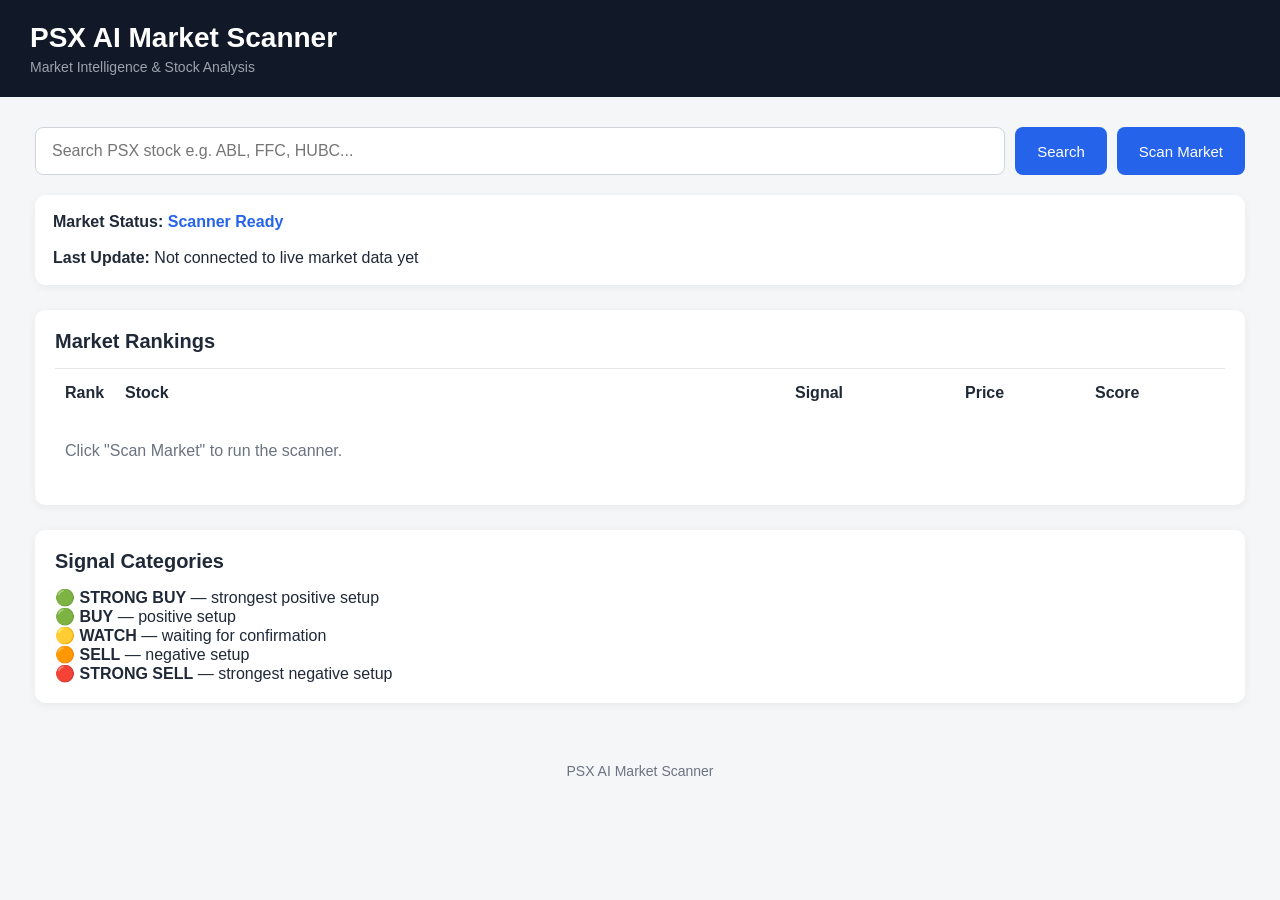
==== index.html @ efaf7ae3 "Fix HTML formatting issues in index.html" ====
<!DOCTYPE html>
<html lang="en">
<head>
    <meta charset="UTF-8">
    <meta name="viewport" content="width=device-width, initial-scale=1.0">

    <title>PSX AI Market Scanner</title>

    <link rel="stylesheet" href="style.css">
</head>

<body>

<header>
    <h1>PSX AI Market Scanner</h1>
    <p>Market Intelligence & Stock Analysis</p>
</header>

<div class="container">

    <div class="top-bar">

        <input
            type="text"
            id="stockSearch"
            class="search-box"
            placeholder="Search PSX stock e.g. ABL, FFC, HUBC..."
        >

        <button onclick="searchStock()">Search</button>

        <button onclick="scanMarket()">Scan Market</button>

    </div>

    <div class="market-status">

        <strong>Market Status:</strong>

        <span class="status-ready">
            Scanner Ready
        </span>

        <br><br>

        <strong>Last Update:</strong>

        <span id="lastUpdate">
            Not connected to live market data yet
        </span>

    </div>

    <div class="section">

        <h2>Market Rankings</h2>

        <div
            class="stock-row"
            style="font-weight:bold; cursor:default;"
        >

            <div>Rank</div>
            <div>Stock</div>
            <div>Signal</div>
            <div>Price</div>
            <div>Score</div>

        </div>

        <div id="stockList">

            <div class="empty-message">
                Click "Scan Market" to run the scanner.
            </div>

        </div>

    </div>

    <div class="section">

        <h2>Signal Categories</h2>

        <p>🟢 <strong>STRONG BUY</strong> — strongest positive setup</p>

        <p>🟢 <strong>BUY</strong> — positive setup</p>

        <p>🟡 <strong>WATCH</strong> — waiting for confirmation</p>

        <p>🟠 <strong>SELL</strong> — negative setup</p>

        <p>🔴 <strong>STRONG SELL</strong> — strongest negative setup</p>

    </div>

</div>

<footer>
    PSX AI Market Scanner
</footer>

<script>

const sampleStocks = [

    {
        symbol: "FFC",
        name: "Fauji Fertilizer",
        price: 420.50,
        score: 91
    },

    {
        symbol: "HUBC",
        name: "Hub Power",
        price: 185.40,
        score: 82
    },

    {
        symbol: "ABL",
        name: "Allied Bank",
        price: 172.20,
        score: 76
    },

    {
        symbol: "BOP",
        name: "Bank of Punjab",
        price: 30.10,
        score: 61
    },

    {
        symbol: "CNERGY",
        name: "Cnergyico",
        price: 8.95,
        score: 39
    },

    {
        symbol: "MDTL",
        name: "Media Times",
        price: 1.85,
        score: 18
    }

];

function getSignal(score) {

    if (score >= 85) {
        return {
            text: "STRONG BUY",
            className: "strong-buy"
        };
    }

    if (score >= 70) {
        return {
            text: "BUY",
            className: "buy"
        };
    }

    if (score >= 45) {
        return {
            text: "WATCH",
            className: "watch"
        };
    }

    if (score >= 25) {
        return {
            text: "SELL",
            className: "sell"
        };
    }

    return {
        text: "STRONG SELL",
        className: "strong-sell"
    };

}

function scanMarket() {

    const stockList =
        document.getElementById("stockList");

    stockList.innerHTML = "";

    const sortedStocks =
        [...sampleStocks].sort(
            (a, b) => b.score - a.score
        );

    sortedStocks.forEach((stock, index) => {

        const signal =
            getSignal(stock.score);

        const row =
            document.createElement("div");

        row.className =
            "stock-row stock-data";

        row.innerHTML = `

            <div>
                ${index + 1}
            </div>

            <div>
                <strong>${stock.symbol}</strong>
                <br>
                <small>${stock.name}</small>
            </div>

            <div class="signal ${signal.className}">
                ${signal.text}
            </div>

            <div>
                Rs. ${stock.price.toFixed(2)}
            </div>

            <div>
                <strong>${stock.score}</strong>/100
            </div>

        `;

        row.onclick = function() {

            alert(
                stock.symbol +
                "\\n\\n" +
                "Signal: " +
                signal.text +
                "\\n" +
                "Score: " +
                stock.score +
                "/100" +
                "\\n\\n" +
                "Detailed analysis page will be connected in the next stages."
            );

        };

        stockList.appendChild(row);

    });

    document.getElementById("lastUpdate").textContent =
        "Scanner test completed";

}

function searchStock() {

    const symbol =
        document
            .getElementById("stockSearch")
            .value
            .trim()
            .toUpperCase();

    if (symbol === "") {

        alert("Please enter a PSX stock symbol.");

        return;

    }

    const stock =
        sampleStocks.find(
            item => item.symbol === symbol
        );

    if (!stock) {

        alert(
            "Stock not found in the current test data.\\n\\n" +
            "Live PSX stock search will be connected later."
        );

        return;

    }

    const signal =
        getSignal(stock.score);

    alert(
    stock.symbol +
    " - " +
    stock.name +
    "\n\n" +
    "Price: Rs. " +
    stock.price.toFixed(2) +
    "\n" +
    "Signal: " +
    signal.text +
    "\n" +
    "Score: " +
    stock.score +
    "/100"
);

}

</script>

<script src="config.js"></script>
<script src="scoring.js"></script>

</body>
</html>
---- style.css ----
* {
    box-sizing: border-box;
    margin: 0;
    padding: 0;
}

body {
    font-family: Arial, sans-serif;
    background: #f4f6f8;
    color: #1f2937;
}

/* Header */

header {
    background: #111827;
    color: white;
    padding: 22px 30px;
}

header h1 {
    font-size: 28px;
    margin-bottom: 5px;
}

header p {
    color: #9ca3af;
    font-size: 14px;
}

/* Main container */

.container {
    max-width: 1250px;
    margin: 30px auto;
    padding: 0 20px;
}

/* Search area */

.top-bar {
    display: flex;
    gap: 10px;
    margin-bottom: 20px;
}

.search-box {
    flex: 1;
    padding: 14px 16px;
    border: 1px solid #d1d5db;
    border-radius: 8px;
    font-size: 16px;
    outline: none;
}

.search-box:focus {
    border-color: #2563eb;
}

button {
    border: none;
    border-radius: 8px;
    padding: 14px 22px;
    font-size: 15px;
    cursor: pointer;
    background: #2563eb;
    color: white;
}

button:hover {
    background: #1d4ed8;
}

/* Market status */

.market-status {
    background: white;
    border-radius: 10px;
    padding: 18px;
    margin-bottom: 25px;
    box-shadow: 0 2px 8px rgba(0, 0, 0, 0.06);
}

.status-ready {
    color: #2563eb;
    font-weight: bold;
}

/* Sections */

.section {
    background: white;
    border-radius: 10px;
    padding: 20px;
    margin-bottom: 25px;
    box-shadow: 0 2px 8px rgba(0, 0, 0, 0.06);
}

.section h2 {
    margin-bottom: 15px;
    font-size: 20px;
}

/* Ranking table */

.stock-row {
    display: grid;
    grid-template-columns: 60px 1fr 170px 130px 120px;
    align-items: center;
    padding: 15px 10px;
    border-top: 1px solid #e5e7eb;
}

.stock-row.stock-data {
    cursor: pointer;
}

.stock-row.stock-data:hover {
    background: #f9fafb;
}

/* Signals */

.signal {
    font-weight: bold;
}

.strong-buy {
    color: #15803d;
}

.buy {
    color: #16a34a;
}

.watch {
    color: #ca8a04;
}

.sell {
    color: #ea580c;
}

.strong-sell {
    color: #dc2626;
}

/* Empty message */

.empty-message {
    color: #6b7280;
    padding: 25px 10px;
}

/* Footer */

footer {
    text-align: center;
    color: #6b7280;
    padding: 30px;
    font-size: 14px;
}

/* Mobile */

@media (max-width: 700px) {

    .stock-row {
        grid-template-columns: 45px 1fr 120px;
    }

    .stock-row div:nth-child(4),
    .stock-row div:nth-child(5) {
        display: none;
    }

    .top-bar {
        flex-direction: column;
    }

    button {
        width: 100%;
    }
}
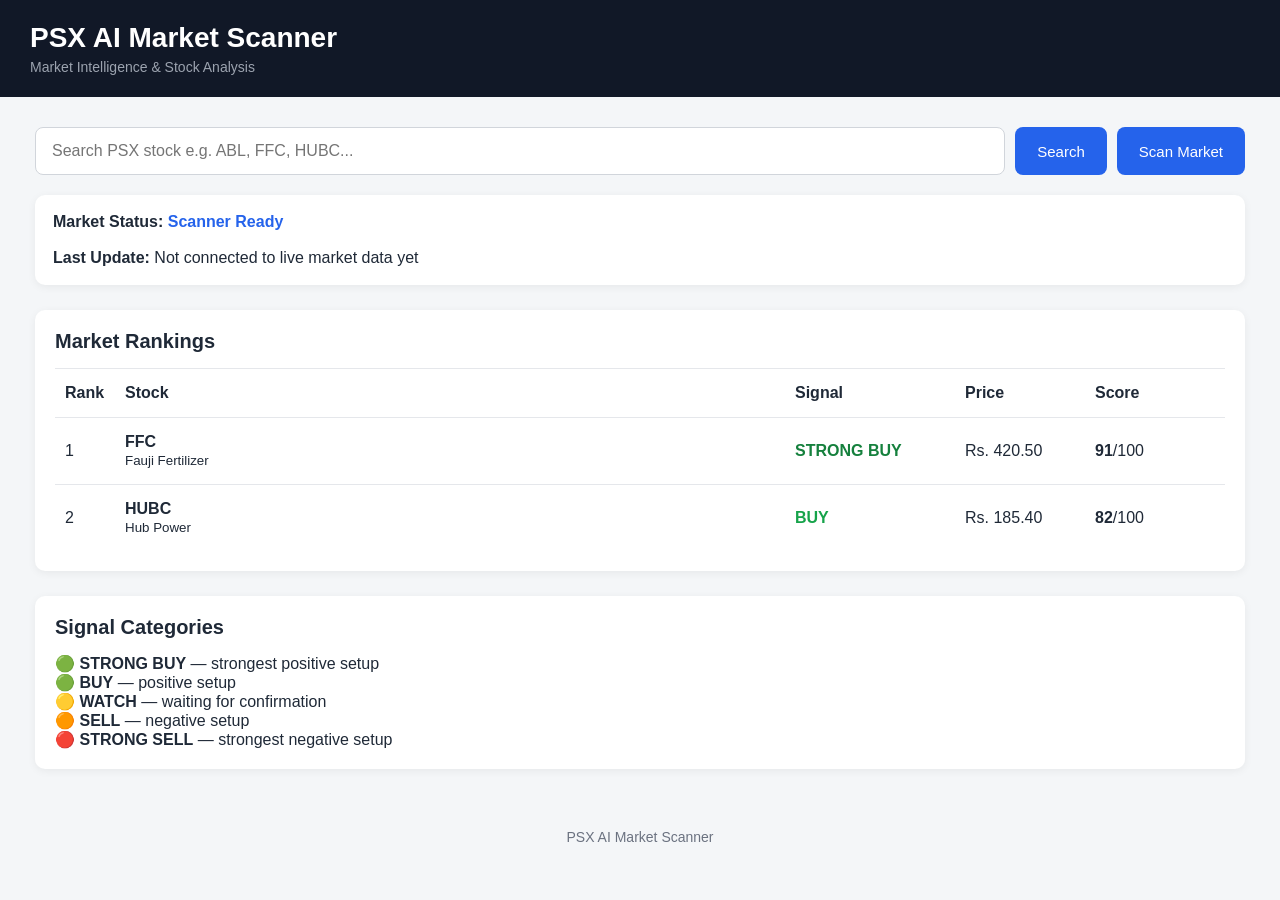
==== commit 537582b0: "Refactor stock data fetching functions" ====
--- a/index.html
+++ b/index.html
@@ -118,12 +118,12 @@
         score: 82
     },
 
-    {
-        symbol: "ABL",
-        name: "Allied Bank",
-        price: 172.20,
-        score: 76
-    },
+   {
+    symbol: "ABL",
+    name: "Allied Bank",
+    price: null,
+    score: 76
+},
 
     {
         symbol: "BOP",
@@ -319,5 +319,109 @@
 <script src="config.js"></script>
 <script src="scoring.js"></script>
 
+<script>
+
+    
+    async function fetchStockQuote(stock) {
+
+    try {
+
+        const response =
+            await fetch(
+                `https://api.psxlens.com/v1/quotes/${stock.symbol}`
+            );
+
+        if (!response.ok) {
+
+            throw new Error(
+                "HTTP Error: " + response.status
+            );
+
+        }
+
+        const data =
+            await response.json();
+
+
+        stock.apiData = {
+
+            price: data.price,
+
+            change: data.change,
+
+            changePct: data.change_pct,
+
+            open: data.open,
+
+            high: data.high,
+
+            low: data.low,
+
+            previousClose: data.previous_close,
+
+            volume: data.volume,
+
+            high52: data.high_52,
+
+            low52: data.low_52,
+
+            delayed: data.delayed,
+
+            marketStatus: data.market.status,
+
+            asOf: data.as_of
+
+        };
+
+
+        stock.price =
+            data.price;
+
+
+        console.log(
+            stock.symbol + " API DATA:",
+            stock.apiData
+        );
+
+
+    } catch (error) {
+
+        console.error(
+            stock.symbol + " API ERROR:",
+            error
+        );
+
+    }
+
+}
+
+
+async function fetchAllStockQuotes() {
+
+    console.log(
+        "Fetching PSX stock data..."
+    );
+
+
+    for (const stock of sampleStocks) {
+
+        await fetchStockQuote(stock);
+
+    }
+
+
+    console.log(
+        "All stock quotes fetched."
+    );
+
+
+    scanMarket();
+
+}
+
+
+fetchAllStockQuotes();
+</script>
+    
 </body>
 </html>
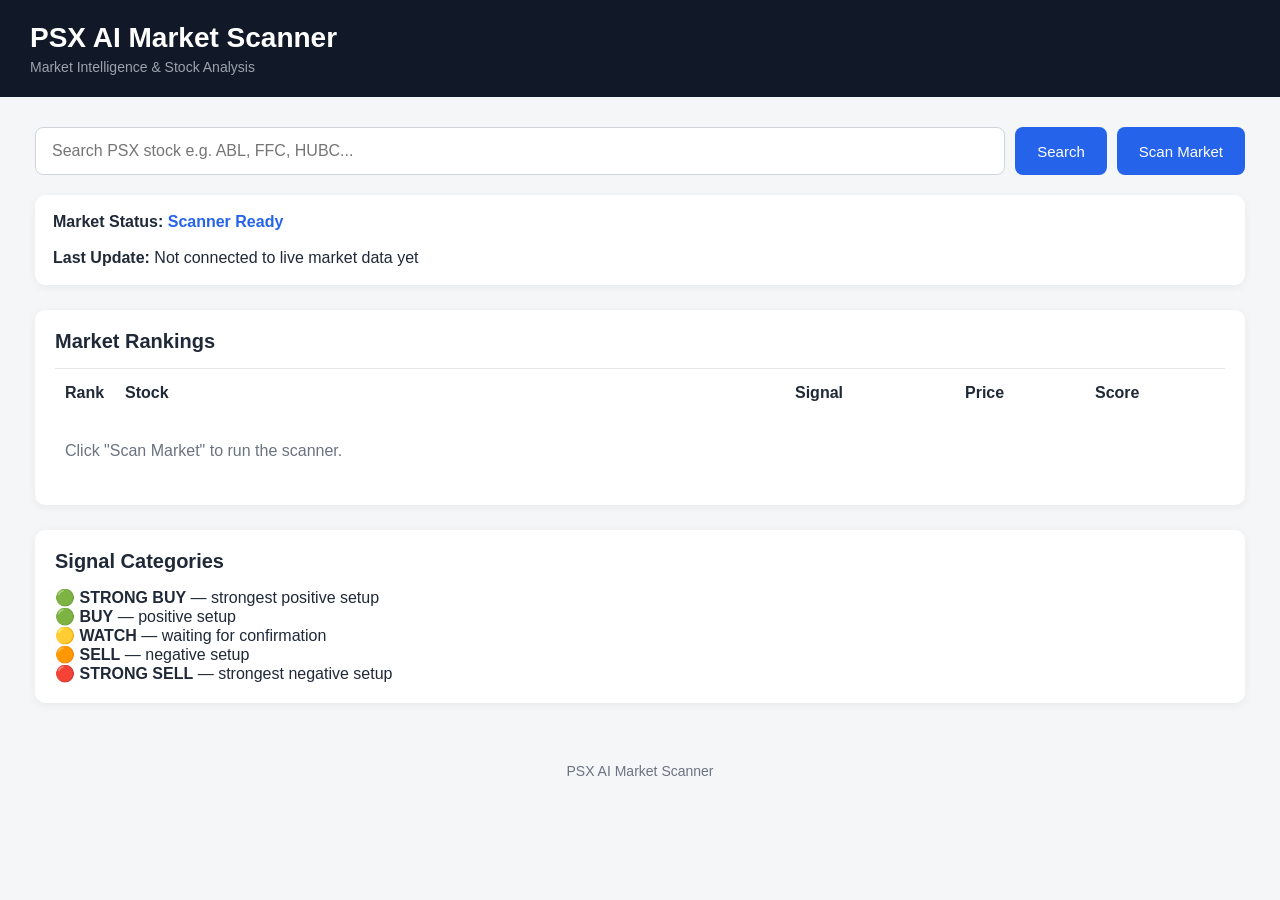
==== commit 6e9ddb8d: "Refactor stock ranking display logic" ====
--- a/index.html
+++ b/index.html
@@ -187,79 +187,136 @@
 
 function scanMarket() {
 
-    const stockList =
-        document.getElementById("stockList");
-
-    stockList.innerHTML = "";
+    const rankingList =
+        document.getElementById("rankingList");
+
+    if (!rankingList) {
+        return;
+    }
+
 
     const sortedStocks =
         [...sampleStocks].sort(
             (a, b) => b.score - a.score
         );
 
-    sortedStocks.forEach((stock, index) => {
-
-        const signal =
-            getSignal(stock.score);
-
-        const row =
-            document.createElement("div");
-
-        row.className =
-            "stock-row stock-data";
-
-        row.innerHTML = `
-
-            <div>
-                ${index + 1}
-            </div>
-
-            <div>
-                <strong>${stock.symbol}</strong>
-                <br>
-                <small>${stock.name}</small>
-            </div>
-
-            <div class="signal ${signal.className}">
-                ${signal.text}
-            </div>
-
-            <div>
-                Rs. ${stock.price.toFixed(2)}
-            </div>
-
-            <div>
-                <strong>${stock.score}</strong>/100
-            </div>
-
-        `;
-
-        row.onclick = function() {
-
-            alert(
-                stock.symbol +
-                "\\n\\n" +
-                "Signal: " +
-                signal.text +
-                "\\n" +
-                "Score: " +
-                stock.score +
-                "/100" +
-                "\\n\\n" +
-                "Detailed analysis page will be connected in the next stages."
-            );
-
-        };
-
-        stockList.appendChild(row);
-
-    });
-
-    document.getElementById("lastUpdate").textContent =
-        "Scanner test completed";
+
+    rankingList.innerHTML = `
+
+        <div class="stock-row ranking-header">
+
+            <div>Rank</div>
+
+            <div>Stock</div>
+
+            <div>Price</div>
+
+            <div>Change %</div>
+
+            <div>Score</div>
+
+            <div>Signal</div>
+
+        </div>
+
+    `;
+
+
+    sortedStocks.forEach(
+        (stock, index) => {
+
+            const signal =
+                getSignal(stock.score);
+
+
+            const signalClass =
+                signal
+                    .toLowerCase()
+                    .replace(" ", "-");
+
+
+            let changeText = "-";
+            let changeClass = "";
+
+
+            if (
+                stock.apiData &&
+                stock.apiData.changePct !== null &&
+                stock.apiData.changePct !== undefined
+            ) {
+
+                const change =
+                    Number(stock.apiData.changePct);
+
+
+                changeText =
+                    (change >= 0 ? "+" : "") +
+                    change.toFixed(2) +
+                    "%";
+
+
+                changeClass =
+                    change >= 0
+                        ? "change-positive"
+                        : "change-negative";
+
+            }
+
+
+            const row =
+                document.createElement("div");
+
+
+            row.className =
+                "stock-row stock-data";
+
+
+            row.onclick = function () {
+
+                searchStock(stock.symbol);
+
+            };
+
+
+            row.innerHTML = `
+
+                <div>
+                    ${index + 1}
+                </div>
+
+                <div>
+                    <strong>${stock.symbol}</strong><br>
+                    ${stock.name}
+                </div>
+
+                <div>
+                    ${stock.price !== null
+                        ? Number(stock.price).toFixed(2)
+                        : "-"
+                    }
+                </div>
+
+                <div class="${changeClass}">
+                    ${changeText}
+                </div>
+
+                <div>
+                    ${stock.score}
+                </div>
+
+                <div class="signal ${signalClass}">
+                    ${signal}
+                </div>
+
+            `;
+
+
+            rankingList.appendChild(row);
+
+        }
+    );
 
 }
-
 function searchStock() {
 
     const symbol =
@@ -320,7 +377,80 @@
 <script src="scoring.js"></script>
 
 <script>
-
+function calculateMomentumScore(
+    price,
+    previousClose,
+    changePct
+) {
+
+    if (
+        price === null ||
+        previousClose === null ||
+        previousClose === 0
+    ) {
+
+        return 50;
+
+    }
+
+
+    if (changePct >= 3) {
+
+        return 100;
+
+    }
+
+    if (changePct >= 2) {
+
+        return 90;
+
+    }
+
+    if (changePct >= 1) {
+
+        return 80;
+
+    }
+
+    if (changePct >= 0.5) {
+
+        return 70;
+
+    }
+
+    if (changePct >= 0) {
+
+        return 60;
+
+    }
+
+    if (changePct >= -0.5) {
+
+        return 50;
+
+    }
+
+    if (changePct >= -1) {
+
+        return 40;
+
+    }
+
+    if (changePct >= -2) {
+
+        return 30;
+
+    }
+
+    if (changePct >= -3) {
+
+        return 20;
+
+    }
+
+    return 10;
+
+}
     
     async function fetchStockQuote(stock) {
 
@@ -377,7 +507,12 @@
         stock.price =
             data.price;
 
-
+        stock.momentumScore = calculateMomentumScore(
+    data.price,
+    data.previous_close,
+    data.change_pct
+);
+        
         console.log(
             stock.symbol + " API DATA:",
             stock.apiData
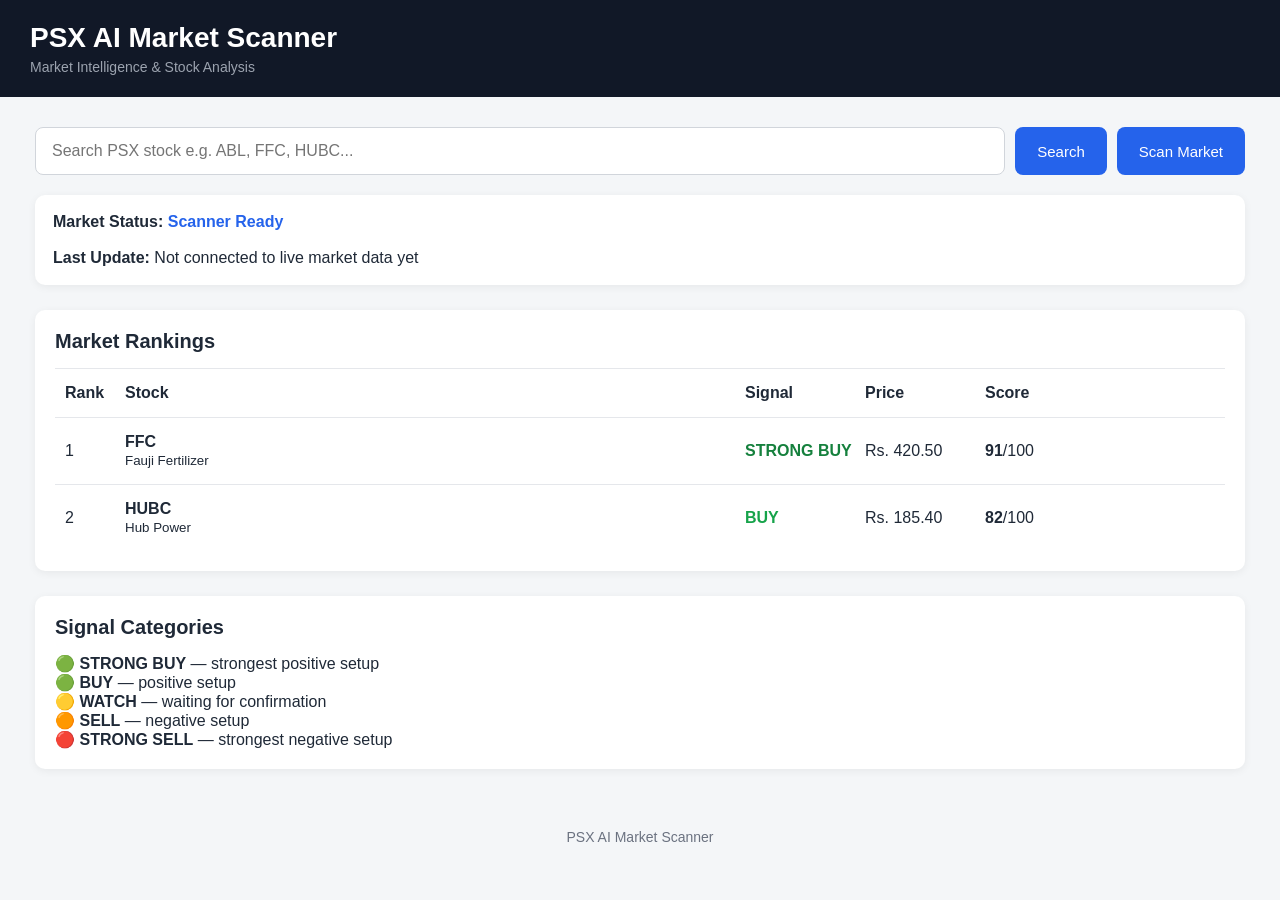
==== commit 10a32a82: "Refactor stock ranking and display logic" ====
--- a/index.html
+++ b/index.html
@@ -187,136 +187,79 @@
 
 function scanMarket() {
 
-    const rankingList =
-        document.getElementById("rankingList");
-
-    if (!rankingList) {
-        return;
-    }
-
+    const stockList =
+        document.getElementById("stockList");
+
+    stockList.innerHTML = "";
 
     const sortedStocks =
         [...sampleStocks].sort(
             (a, b) => b.score - a.score
         );
 
-
-    rankingList.innerHTML = `
-
-        <div class="stock-row ranking-header">
-
-            <div>Rank</div>
-
-            <div>Stock</div>
-
-            <div>Price</div>
-
-            <div>Change %</div>
-
-            <div>Score</div>
-
-            <div>Signal</div>
-
-        </div>
-
-    `;
-
-
-    sortedStocks.forEach(
-        (stock, index) => {
-
-            const signal =
-                getSignal(stock.score);
-
-
-            const signalClass =
-                signal
-                    .toLowerCase()
-                    .replace(" ", "-");
-
-
-            let changeText = "-";
-            let changeClass = "";
-
-
-            if (
-                stock.apiData &&
-                stock.apiData.changePct !== null &&
-                stock.apiData.changePct !== undefined
-            ) {
-
-                const change =
-                    Number(stock.apiData.changePct);
-
-
-                changeText =
-                    (change >= 0 ? "+" : "") +
-                    change.toFixed(2) +
-                    "%";
-
-
-                changeClass =
-                    change >= 0
-                        ? "change-positive"
-                        : "change-negative";
-
-            }
-
-
-            const row =
-                document.createElement("div");
-
-
-            row.className =
-                "stock-row stock-data";
-
-
-            row.onclick = function () {
-
-                searchStock(stock.symbol);
-
-            };
-
-
-            row.innerHTML = `
-
-                <div>
-                    ${index + 1}
-                </div>
-
-                <div>
-                    <strong>${stock.symbol}</strong><br>
-                    ${stock.name}
-                </div>
-
-                <div>
-                    ${stock.price !== null
-                        ? Number(stock.price).toFixed(2)
-                        : "-"
-                    }
-                </div>
-
-                <div class="${changeClass}">
-                    ${changeText}
-                </div>
-
-                <div>
-                    ${stock.score}
-                </div>
-
-                <div class="signal ${signalClass}">
-                    ${signal}
-                </div>
-
-            `;
-
-
-            rankingList.appendChild(row);
-
-        }
-    );
+    sortedStocks.forEach((stock, index) => {
+
+        const signal =
+            getSignal(stock.score);
+
+        const row =
+            document.createElement("div");
+
+        row.className =
+            "stock-row stock-data";
+
+        row.innerHTML = `
+
+            <div>
+                ${index + 1}
+            </div>
+
+            <div>
+                <strong>${stock.symbol}</strong>
+                <br>
+                <small>${stock.name}</small>
+            </div>
+
+            <div class="signal ${signal.className}">
+                ${signal.text}
+            </div>
+
+            <div>
+                Rs. ${stock.price.toFixed(2)}
+            </div>
+
+            <div>
+                <strong>${stock.score}</strong>/100
+            </div>
+
+        `;
+
+        row.onclick = function() {
+
+            alert(
+                stock.symbol +
+                "\\n\\n" +
+                "Signal: " +
+                signal.text +
+                "\\n" +
+                "Score: " +
+                stock.score +
+                "/100" +
+                "\\n\\n" +
+                "Detailed analysis page will be connected in the next stages."
+            );
+
+        };
+
+        stockList.appendChild(row);
+
+    });
+
+    document.getElementById("lastUpdate").textContent =
+        "Scanner test completed";
 
 }
+
 function searchStock() {
 
     const symbol =
--- a/style.css
+++ b/style.css
@@ -105,10 +105,26 @@
 
 .stock-row {
     display: grid;
-    grid-template-columns: 60px 1fr 170px 130px 120px;
+    grid-template-columns: 60px 1.5fr 120px 120px 100px 130px;
     align-items: center;
     padding: 15px 10px;
     border-top: 1px solid #e5e7eb;
+}
+
+.ranking-header {
+    font-weight: bold;
+    background: #f9fafb;
+    border-top: none;
+}
+
+.change-positive {
+    color: #15803d;
+    font-weight: bold;
+}
+
+.change-negative {
+    color: #dc2626;
+    font-weight: bold;
 }
 
 .stock-row.stock-data {
@@ -118,7 +134,6 @@
 .stock-row.stock-data:hover {
     background: #f9fafb;
 }
-
 /* Signals */
 
 .signal {
